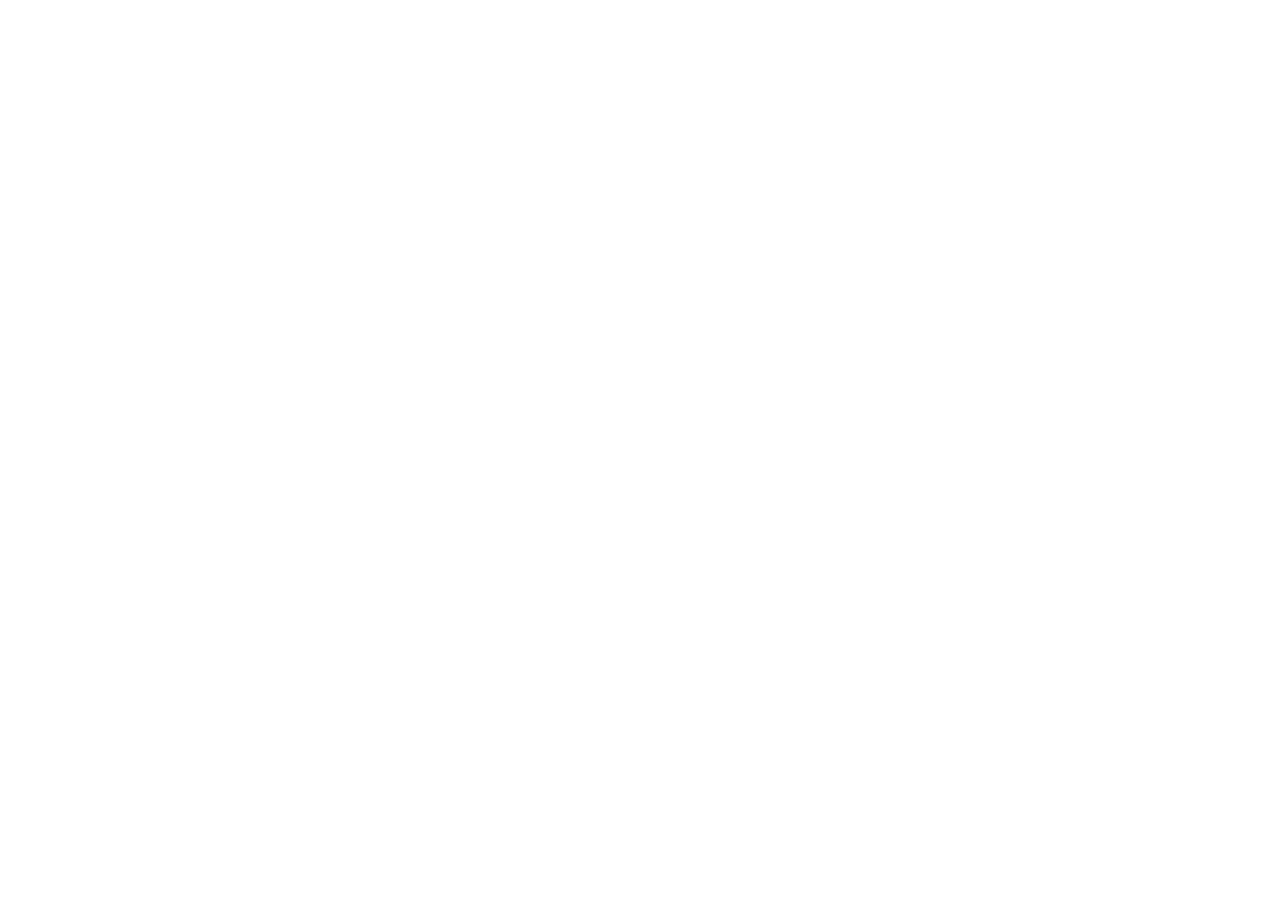
==== flexbox/product-card/index.html @ 49048980 "delete gallery folder and replace with product-card folder" ====
<!DOCTYPE html>
<html lang="en">

<head>
  <meta charset="UTF-8">
  <meta name="viewport" content="width=device-width, initial-scale=1.0">
  <link rel="stylesheet" href="style.css">
  <title>Responsive gallery</title>
</head>

<body>

</body>

</html>
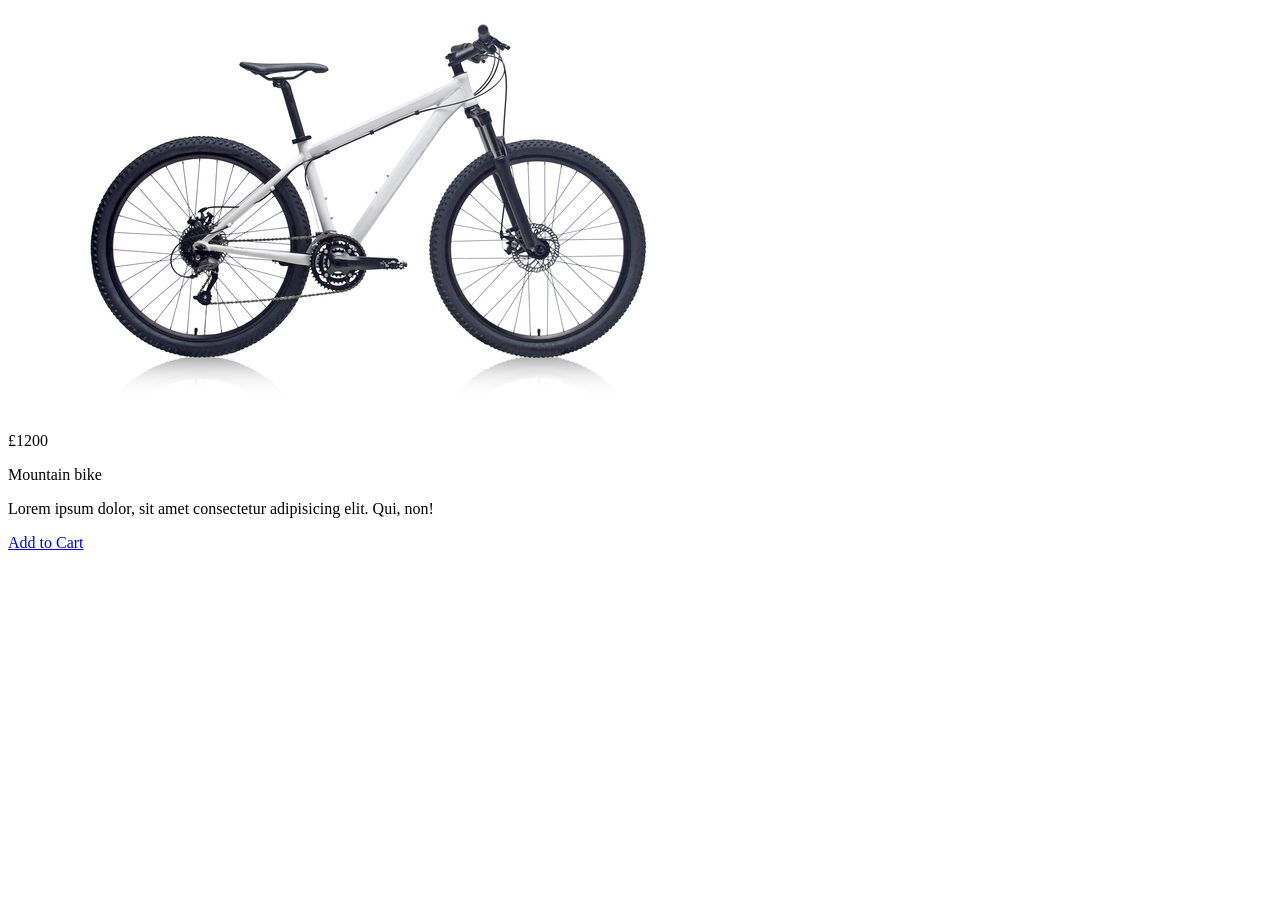
==== commit 9f77b75e: "add information to index.html" ====
--- a/flexbox/product-card/index.html
+++ b/flexbox/product-card/index.html
@@ -5,11 +5,19 @@
   <meta charset="UTF-8">
   <meta name="viewport" content="width=device-width, initial-scale=1.0">
   <link rel="stylesheet" href="style.css">
-  <title>Responsive gallery</title>
+  <title>Product card</title>
 </head>
 
 <body>
-
+  <section>
+    <figure>
+      <img src="/images/22.jpg" alt="bicycle">
+    </figure>
+    <p class="price">£1200</p>
+    <p class="name">Mountain bike</p>
+    <p class="description">Lorem ipsum dolor, sit amet consectetur adipisicing elit. Qui, non!</p>
+    <a href="#">Add to Cart</a>
+  </section>
 </body>
 
 </html>
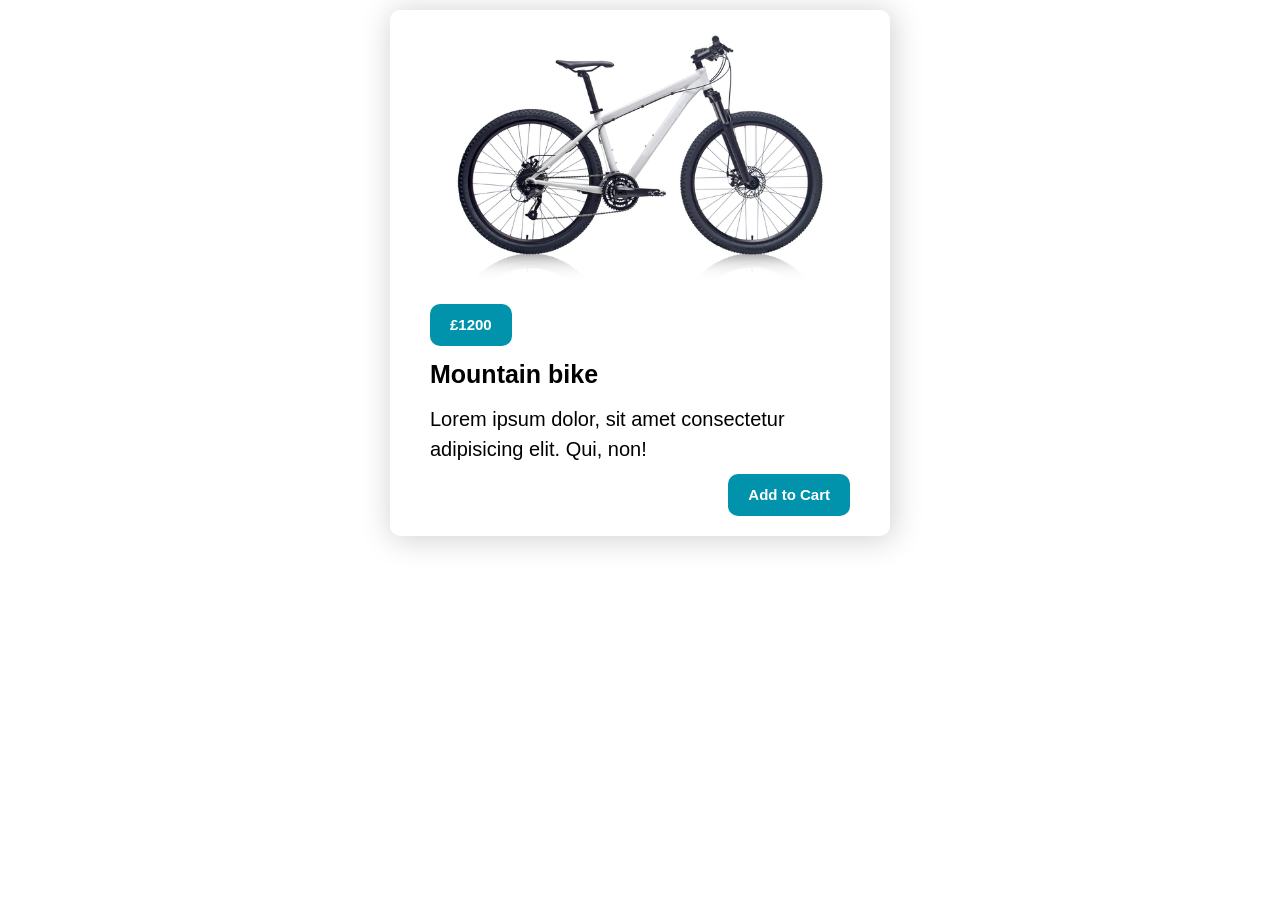
==== commit e0eb6029: "add css style" ====
--- a/flexbox/product-card/index.html
+++ b/flexbox/product-card/index.html
@@ -16,7 +16,7 @@
     <p class="price">£1200</p>
     <p class="name">Mountain bike</p>
     <p class="description">Lorem ipsum dolor, sit amet consectetur adipisicing elit. Qui, non!</p>
-    <a href="#">Add to Cart</a>
+    <a class="cart" href="#"> Add to Cart</a>
   </section>
 </body>
 
--- a/flexbox/product-card/style.css
+++ b/flexbox/product-card/style.css
@@ -0,0 +1,60 @@
+* {
+  margin: 0;
+  padding: 0;
+  box-sizing: border-box;
+}
+
+:root {
+  font-size: 10px;
+}
+
+body {
+  font-family: 'Trebuchet MS', 'Lucida Sans Unicode', 'Lucida Grande', 'Lucida Sans', Arial, sans-serif;
+  line-height: 1.5;
+}
+
+section {
+  display: flex;
+  flex-direction: column;
+  gap: 1rem 0;
+  width: 90%;
+  max-width: 50rem;
+  margin: 1rem auto;
+  box-shadow: 2px 2px 30px 2px lightgrey;
+  padding: 2rem 4rem;
+  border-radius: 1rem;
+}
+
+img {
+  height: 100%;
+  width: 100%;
+  object-fit: cover;
+}
+
+.price, .cart {
+  font-weight: 700;
+  font-size: 1.5rem;
+  color: white;
+  border-radius: 1rem;
+  padding: 1rem 2rem;
+  background-color: #0093ab;
+}
+
+.price {
+   align-self: flex-start;
+}
+
+.cart {
+  text-decoration: none;
+  border: none;
+   align-self: flex-end;
+}
+
+.name {
+  font-weight: 900;
+  font-size: 2.5rem;
+}
+
+.description {
+  font-size: 2rem;
+}
